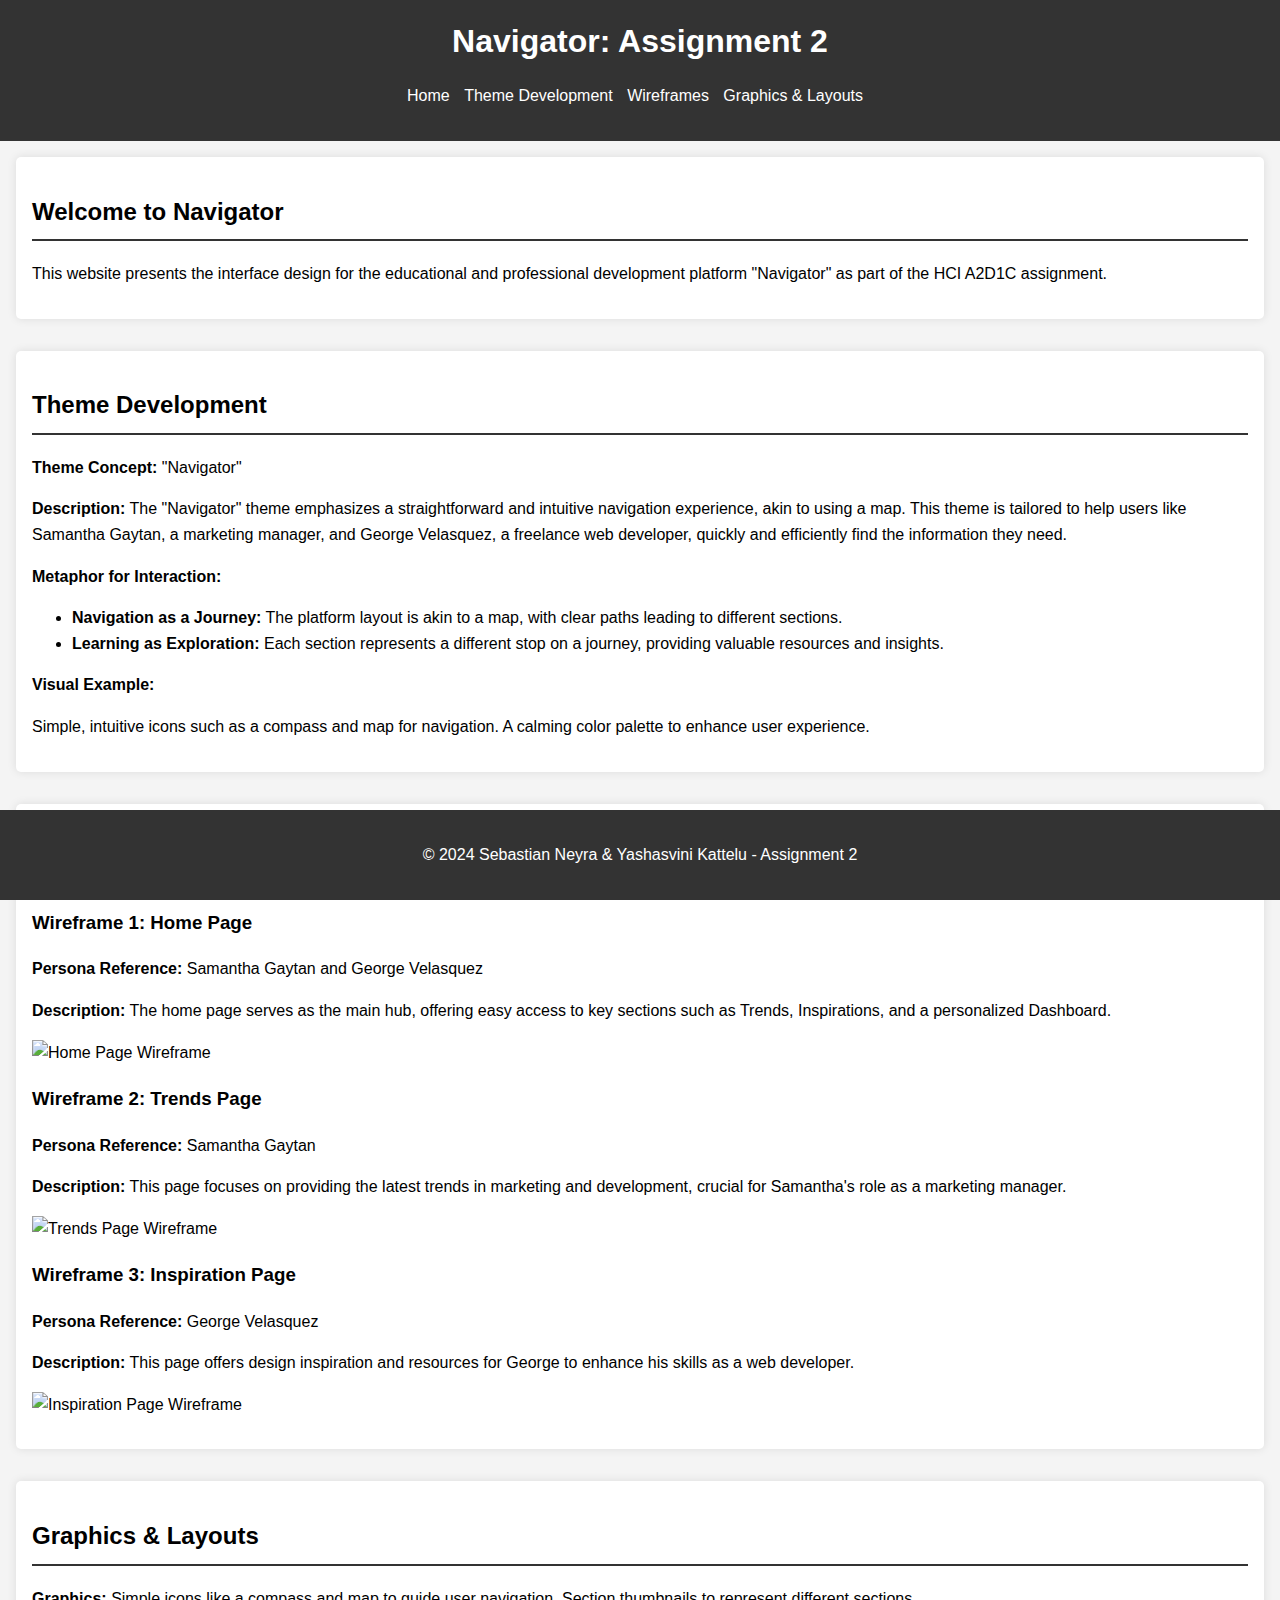
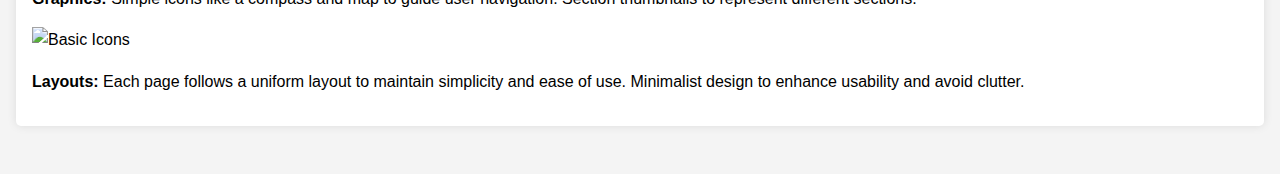
==== index.html @ 50e778f5 "Update index.html" ====
<!DOCTYPE html>
<html lang="en">
<head>
    <meta charset="UTF-8">
    <meta name="viewport" content="width=device-width, initial-scale=1.0">
    <title>Assignment 2</title>
    <link rel="stylesheet" href="styles.css">
</head>
<body>
    <header>
        <h1>Navigator: Assignment 2</h1>
        <nav>
            <ul>
                <li><a href="#home">Home</a></li>
                <li><a href="#theme">Theme Development</a></li>
                <li><a href="#wireframes">Wireframes</a></li>
                <li><a href="#graphics">Graphics & Layouts</a></li>
            </ul>
        </nav>
    </header>
    
    <main>
        <section id="home">
            <h2>Welcome to Navigator</h2>
            <p>This website presents the interface design for the educational and professional development platform "Navigator" as part of the HCI A2D1C assignment.</p>
        </section>
        
        <section id="theme">
            <h2>Theme Development</h2>
            <p><strong>Theme Concept:</strong> "Navigator"</p>
            <p><strong>Description:</strong> The "Navigator" theme emphasizes a straightforward and intuitive navigation experience, akin to using a map. This theme is tailored to help users like Samantha Gaytan, a marketing manager, and George Velasquez, a freelance web developer, quickly and efficiently find the information they need.</p>
            <p><strong>Metaphor for Interaction:</strong></p>
            <ul>
                <li><strong>Navigation as a Journey:</strong> The platform layout is akin to a map, with clear paths leading to different sections.</li>
                <li><strong>Learning as Exploration:</strong> Each section represents a different stop on a journey, providing valuable resources and insights.</li>
            </ul>
            <p><strong>Visual Example:</strong></p>
            <p>Simple, intuitive icons such as a compass and map for navigation. A calming color palette to enhance user experience.</p>
        </section>
        
        <section id="wireframes">
            <h2>Wireframes</h2>
            <h3>Wireframe 1: Home Page</h3>
            <p><strong>Persona Reference:</strong> Samantha Gaytan and George Velasquez</p>
            <p><strong>Description:</strong> The home page serves as the main hub, offering easy access to key sections such as Trends, Inspirations, and a personalized Dashboard.</p>
            <img src="https://github.com/sneyr001/assignment2/raw/main/images/image1.jpeg" alt="Home Page Wireframe">
            
            <h3>Wireframe 2: Trends Page</h3>
            <p><strong>Persona Reference:</strong> Samantha Gaytan</p>
            <p><strong>Description:</strong> This page focuses on providing the latest trends in marketing and development, crucial for Samantha's role as a marketing manager.</p>
            <img src="https://github.com/sneyr001/assignment2/raw/main/images/image2.jpeg" alt="Trends Page Wireframe">
            
            <h3>Wireframe 3: Inspiration Page</h3>
            <p><strong>Persona Reference:</strong> George Velasquez</p>
            <p><strong>Description:</strong> This page offers design inspiration and resources for George to enhance his skills as a web developer.</p>
            <img src="https://github.com/sneyr001/assignment2/raw/main/images/image3.jpeg" alt="Inspiration Page Wireframe">
        </section>
        
        <section id="graphics">
            <h2>Graphics & Layouts</h2>
            <p><strong>Graphics:</strong> Simple icons like a compass and map to guide user navigation. Section thumbnails to represent different sections.</p>
            <img src="https://i.imgur.com/xXWyKfG.png" alt="Basic Icons">
            <p><strong>Layouts:</strong> Each page follows a uniform layout to maintain simplicity and ease of use. Minimalist design to enhance usability and avoid clutter.</p>
        </section>
        
    </main>
    
    <footer>
        <p>© 2024 Sebastian Neyra & Yashasvini Kattelu - Assignment 2</p>
    </footer>
</body>
</html>
---- styles.css ----
/* styles.css */

body {
    font-family: Arial, sans-serif;
    margin: 0;
    padding: 0;
    line-height: 1.6;
    background-color: #f4f4f4;
}

header {
    background: #333;
    color: #fff;
    padding: 1rem 0;
    text-align: center;
}

header h1 {
    margin: 0;
    font-size: 2rem;
}

nav ul {
    list-style: none;
    padding: 0;
}

nav ul li {
    display: inline;
    margin-right: 10px;
}

nav ul li a {
    color: #fff;
    text-decoration: none;
}

main {
    padding: 1rem;
}

section {
    margin-bottom: 2rem;
    padding: 1rem;
    background: #fff;
    border-radius: 5px;
    box-shadow: 0 0 10px rgba(0, 0, 0, 0.1);
}

section h2 {
    border-bottom: 2px solid #333;
    padding-bottom: 0.5rem;
}

section img {
    max-width: 100%;
    display: block;
    margin: 1rem 0;
}

footer {
    text-align: center;
    padding: 1rem 0;
    background: #333;
    color: #fff;
    position: fixed;
    width: 100%;
    bottom: 0;
}
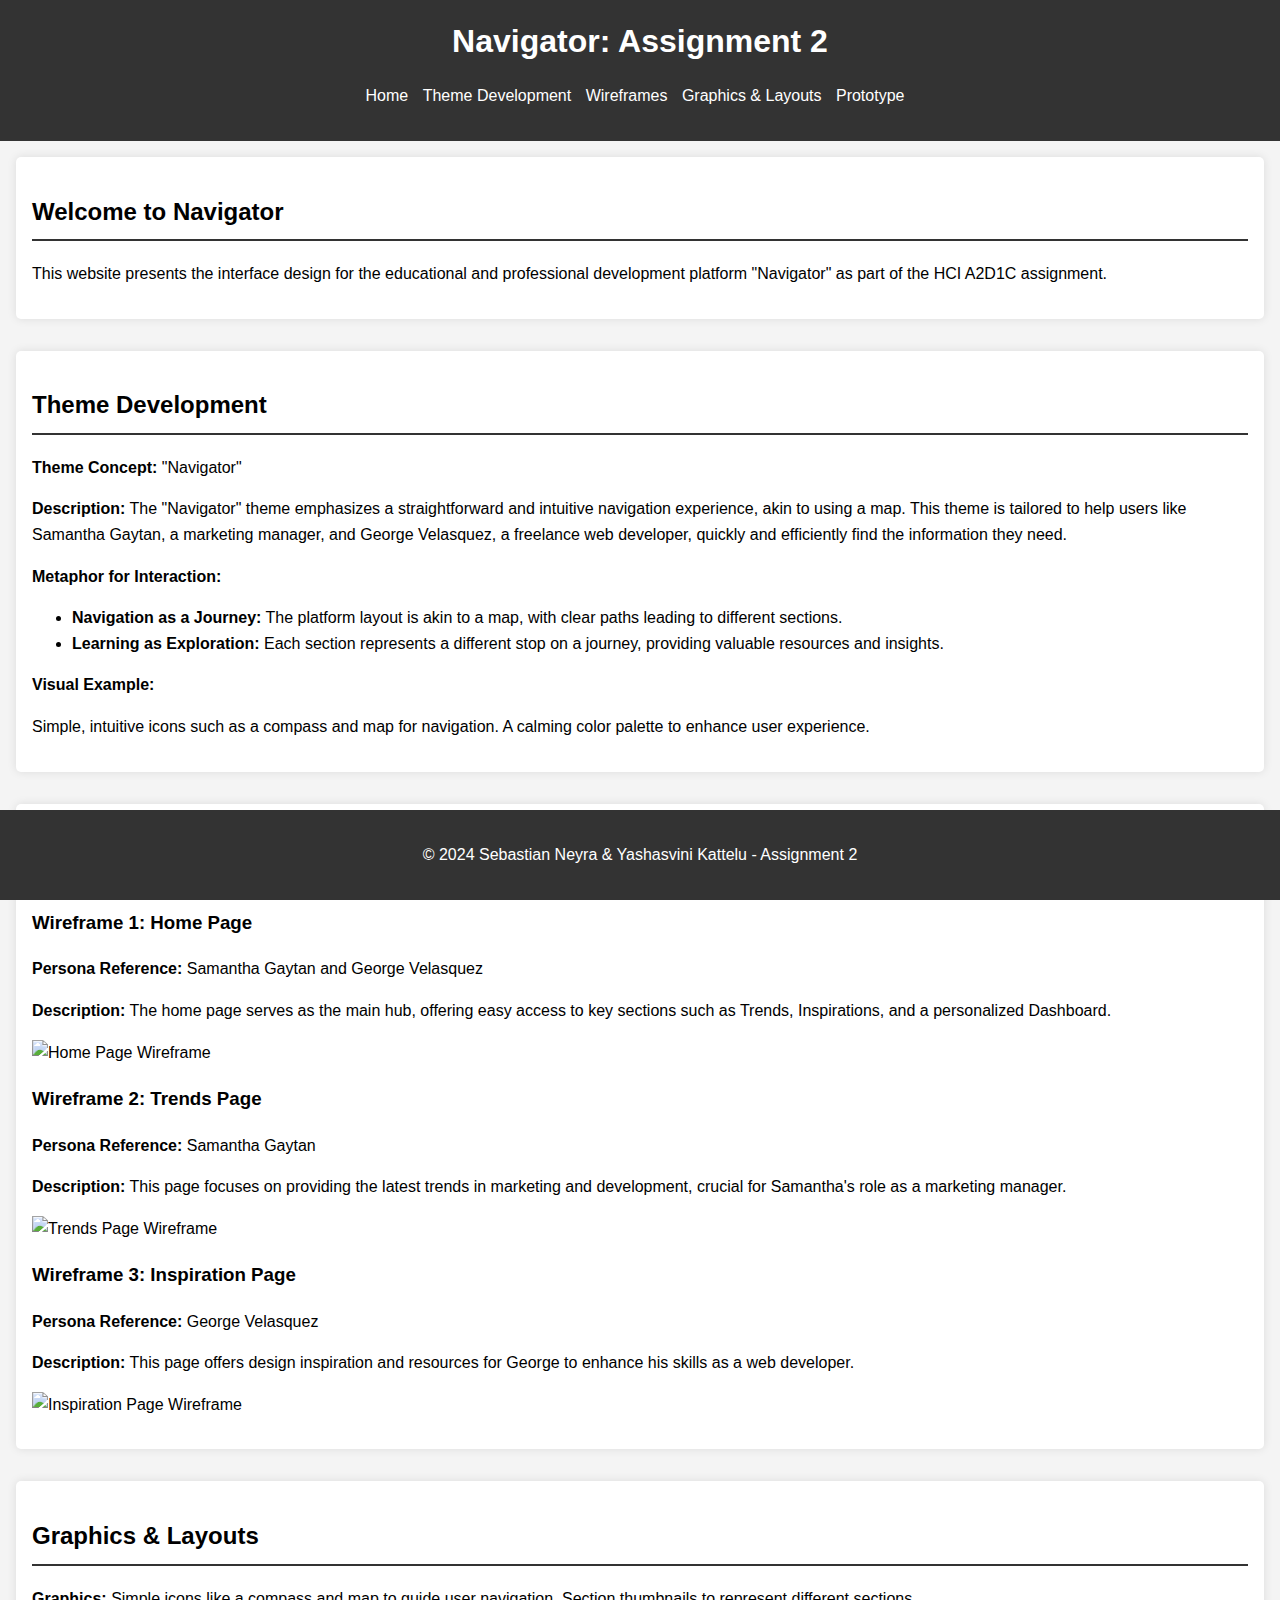
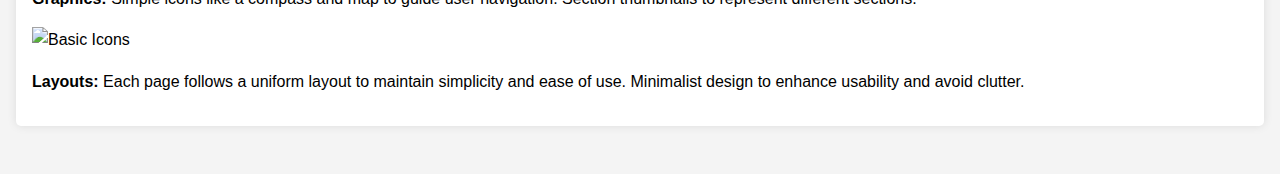
==== commit 649f5d93: "Update index.html" ====
--- a/index.html
+++ b/index.html
@@ -15,6 +15,7 @@
                 <li><a href="#theme">Theme Development</a></li>
                 <li><a href="#wireframes">Wireframes</a></li>
                 <li><a href="#graphics">Graphics & Layouts</a></li>
+                <li><a href="#prototype">Prototype</a></li>
             </ul>
         </nav>
     </header>
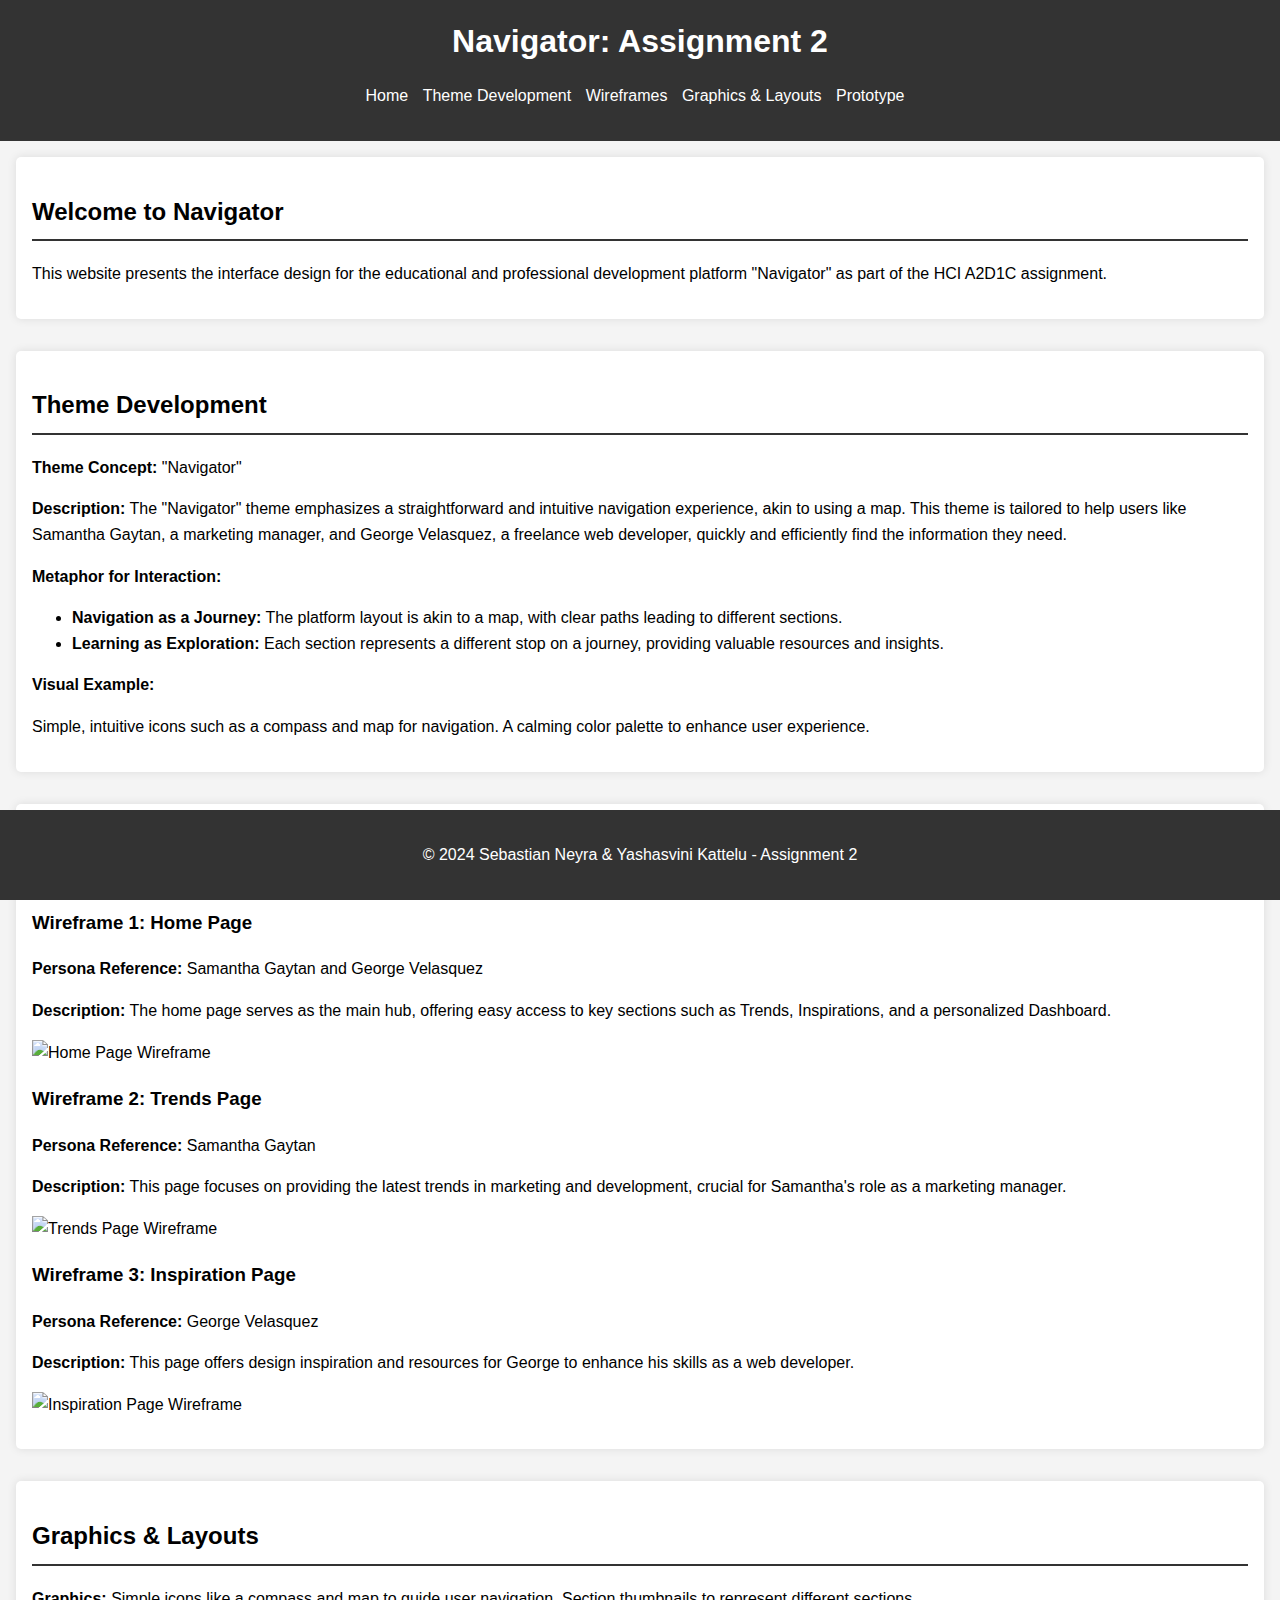
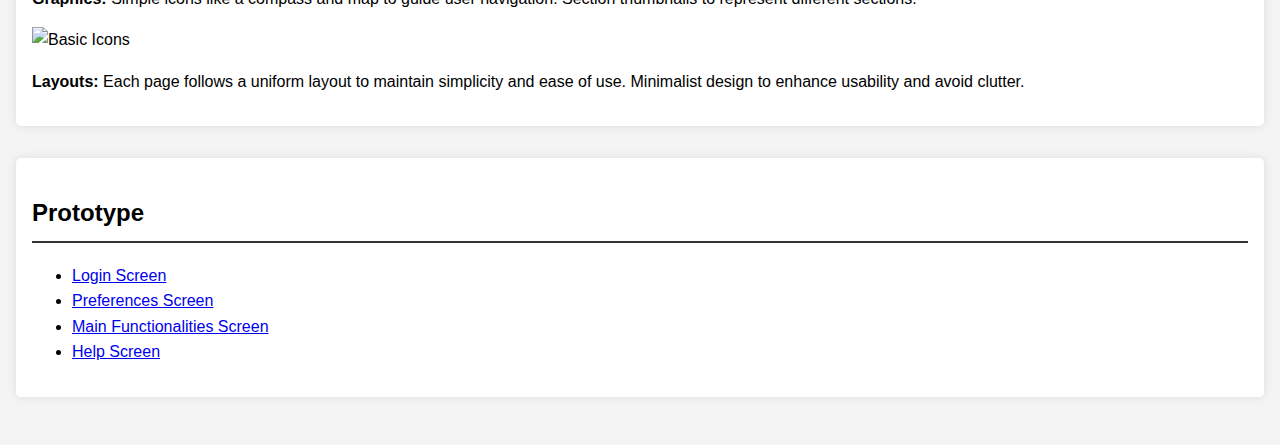
==== commit 35b4ae5c: "Update index.html" ====
--- a/index.html
+++ b/index.html
@@ -63,7 +63,17 @@
             <img src="https://i.imgur.com/xXWyKfG.png" alt="Basic Icons">
             <p><strong>Layouts:</strong> Each page follows a uniform layout to maintain simplicity and ease of use. Minimalist design to enhance usability and avoid clutter.</p>
         </section>
-        
+
+        <section id="prototype">
+            <h2>Prototype</h2>
+            <ul>
+                <li><a href="prototype/login.html" target="_blank">Login Screen</a></li>
+                <li><a href="prototype/preferences.html" target="_blank">Preferences Screen</a></li>
+                <li><a href="prototype/main.html" target="_blank">Main Functionalities Screen</a></li>
+                <li><a href="prototype/help.html" target="_blank">Help Screen</a></li>
+            </ul>
+        </section>
+    
     </main>
     
     <footer>
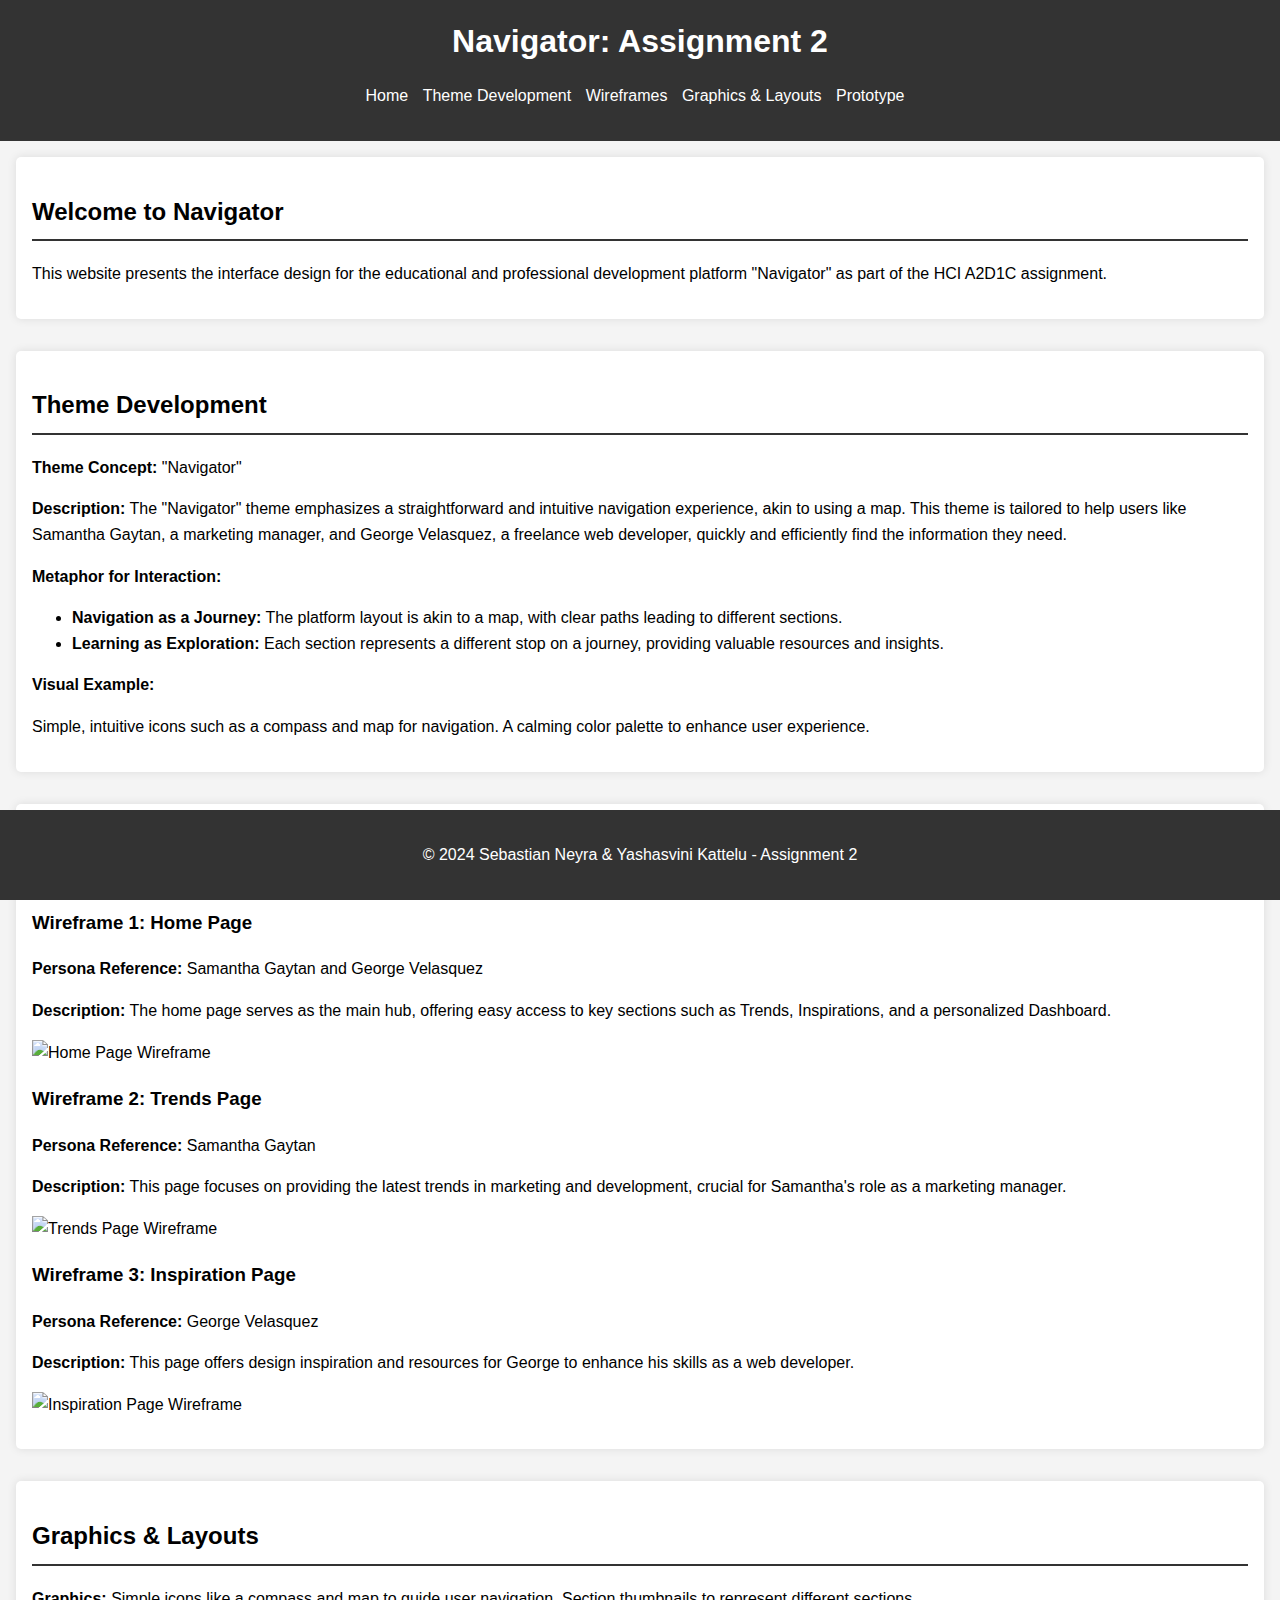
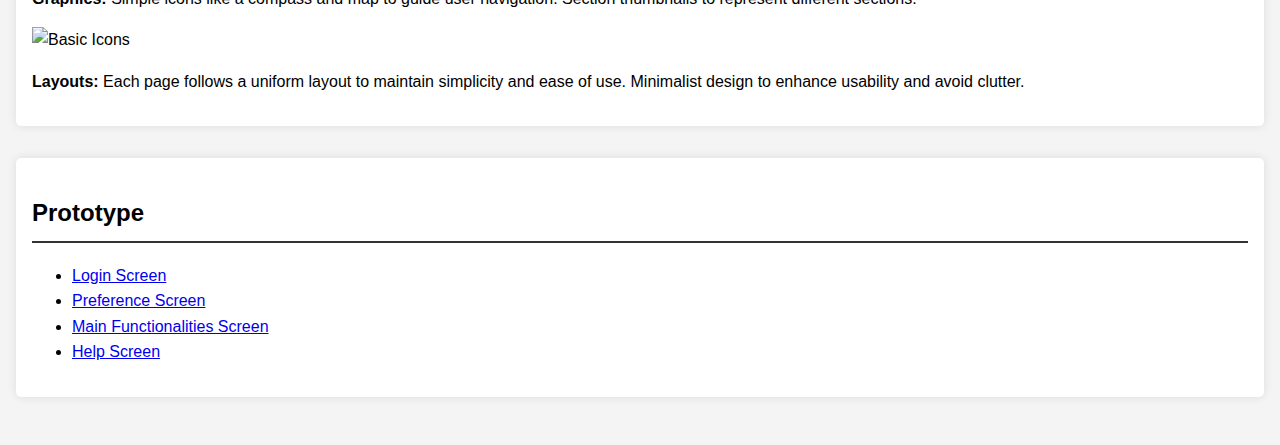
==== commit 6387442f: "Update index.html" ====
--- a/index.html
+++ b/index.html
@@ -68,7 +68,7 @@
             <h2>Prototype</h2>
             <ul>
                 <li><a href="prototype/login.html" target="_blank">Login Screen</a></li>
-                <li><a href="prototype/preferences.html" target="_blank">Preferences Screen</a></li>
+                <li><a href="prototype/preference.html" target="_blank">Preference Screen</a></li>
                 <li><a href="prototype/main.html" target="_blank">Main Functionalities Screen</a></li>
                 <li><a href="prototype/help.html" target="_blank">Help Screen</a></li>
             </ul>
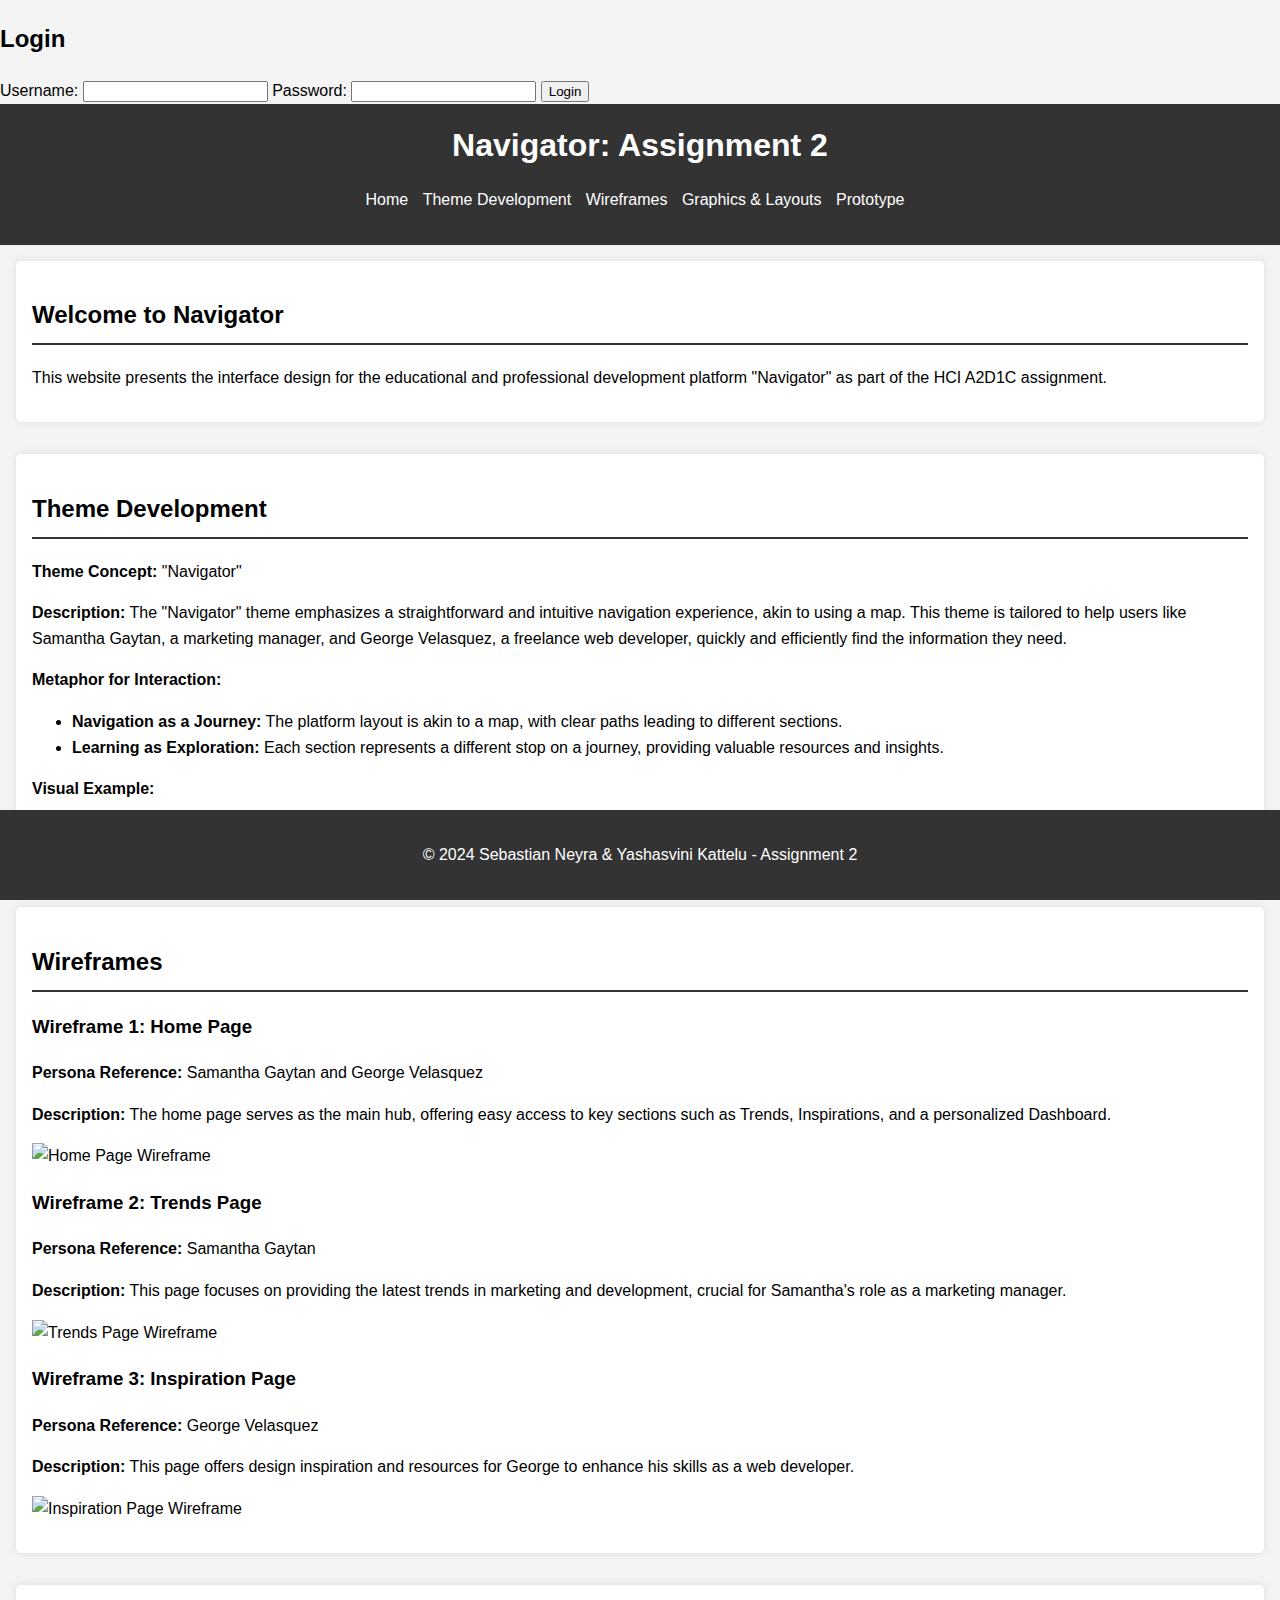
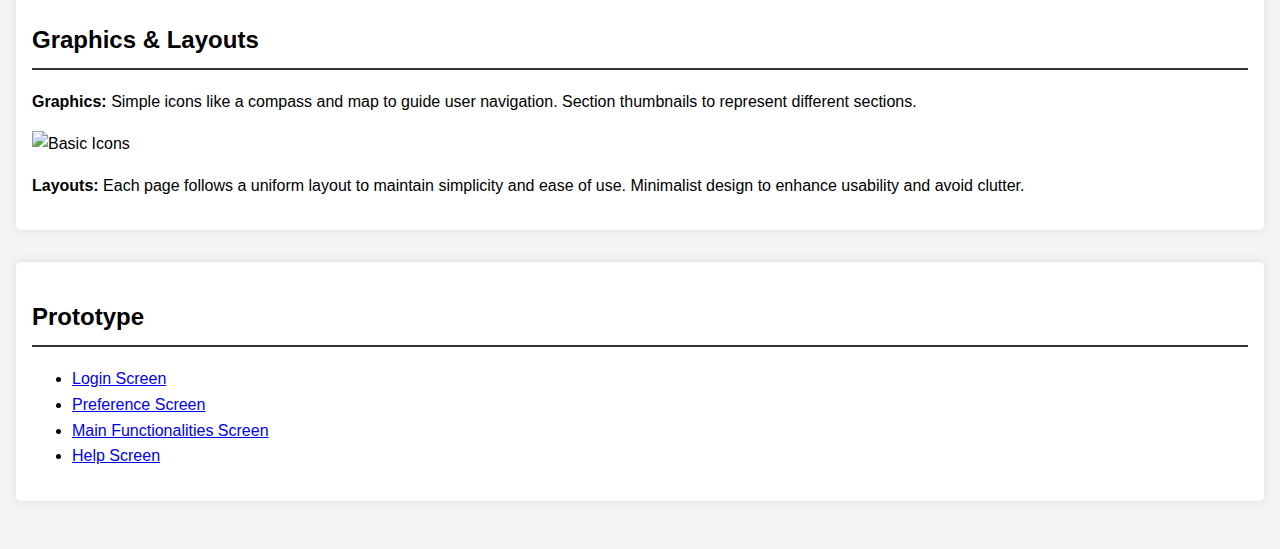
==== commit d38cae05: "Update index.html" ====
--- a/index.html
+++ b/index.html
@@ -7,6 +7,17 @@
     <link rel="stylesheet" href="styles.css">
 </head>
 <body>
+    <div class="login-screen">
+        <h2>Login</h2>
+        <form>
+            <label for="username">Username:</label>
+            <input type="text" id="username" name="username" required>
+            <label for="password">Password:</label>
+            <input type="password" id="password" name="password" required>
+            <button type="submit">Login</button>
+        </form>
+    </div>
+    
     <header>
         <h1>Navigator: Assignment 2</h1>
         <nav>
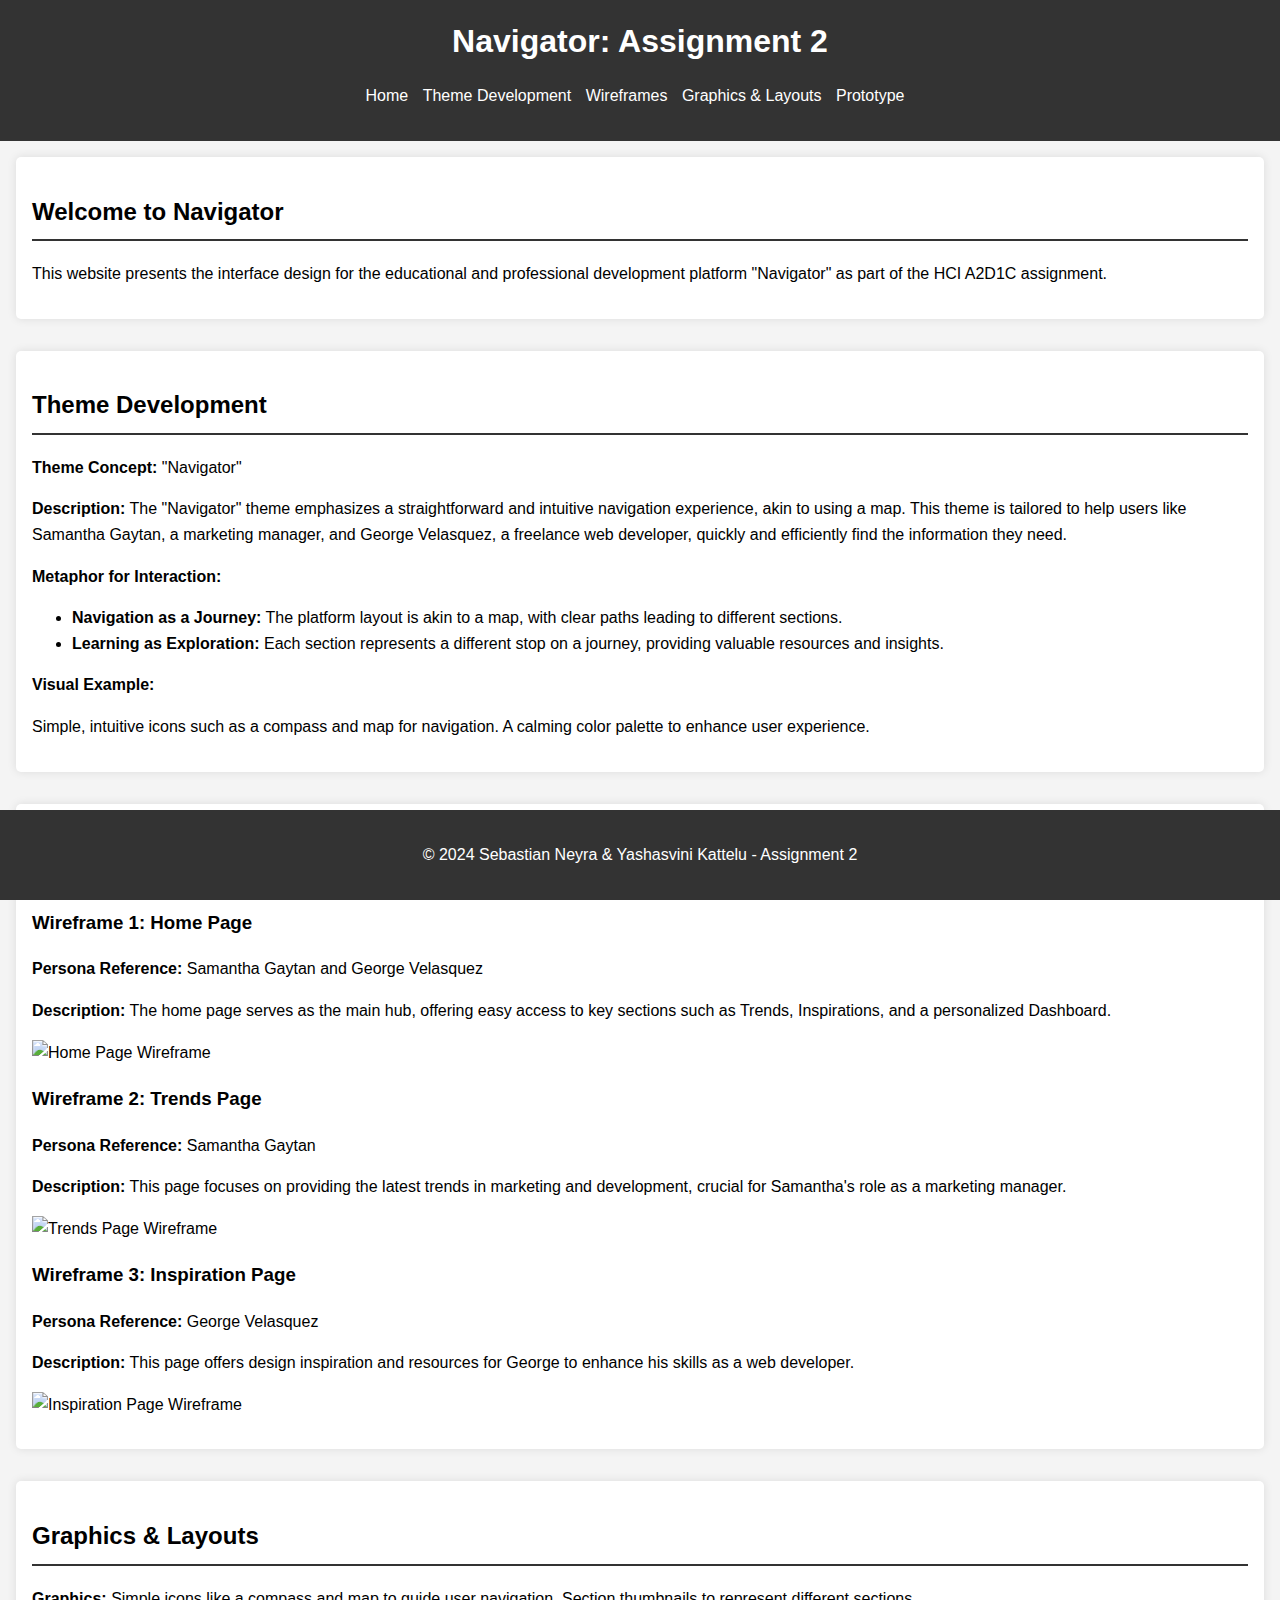
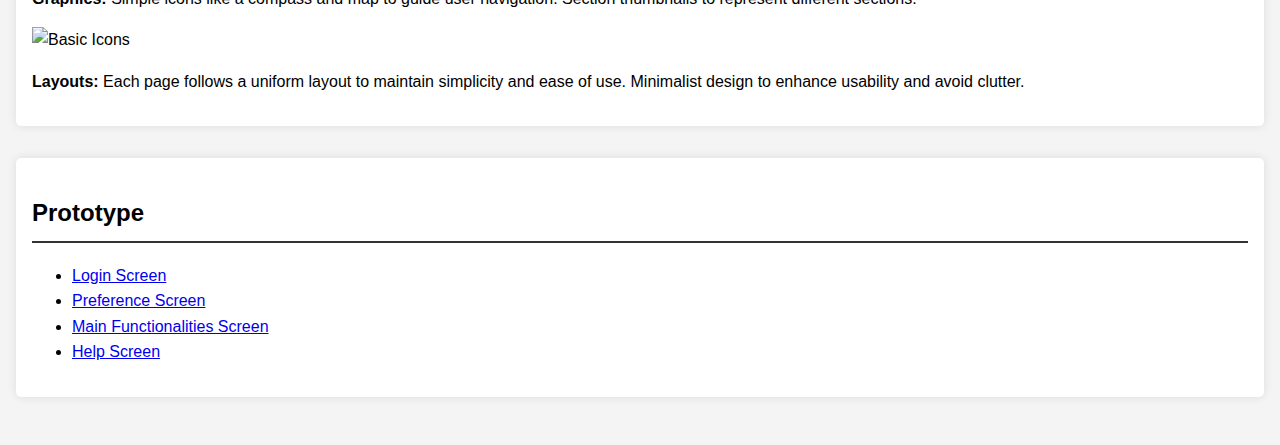
==== commit 07782730: "Update index.html" ====
--- a/index.html
+++ b/index.html
@@ -6,18 +6,7 @@
     <title>Assignment 2</title>
     <link rel="stylesheet" href="styles.css">
 </head>
-<body>
-    <div class="login-screen">
-        <h2>Login</h2>
-        <form>
-            <label for="username">Username:</label>
-            <input type="text" id="username" name="username" required>
-            <label for="password">Password:</label>
-            <input type="password" id="password" name="password" required>
-            <button type="submit">Login</button>
-        </form>
-    </div>
-    
+<body>    
     <header>
         <h1>Navigator: Assignment 2</h1>
         <nav>
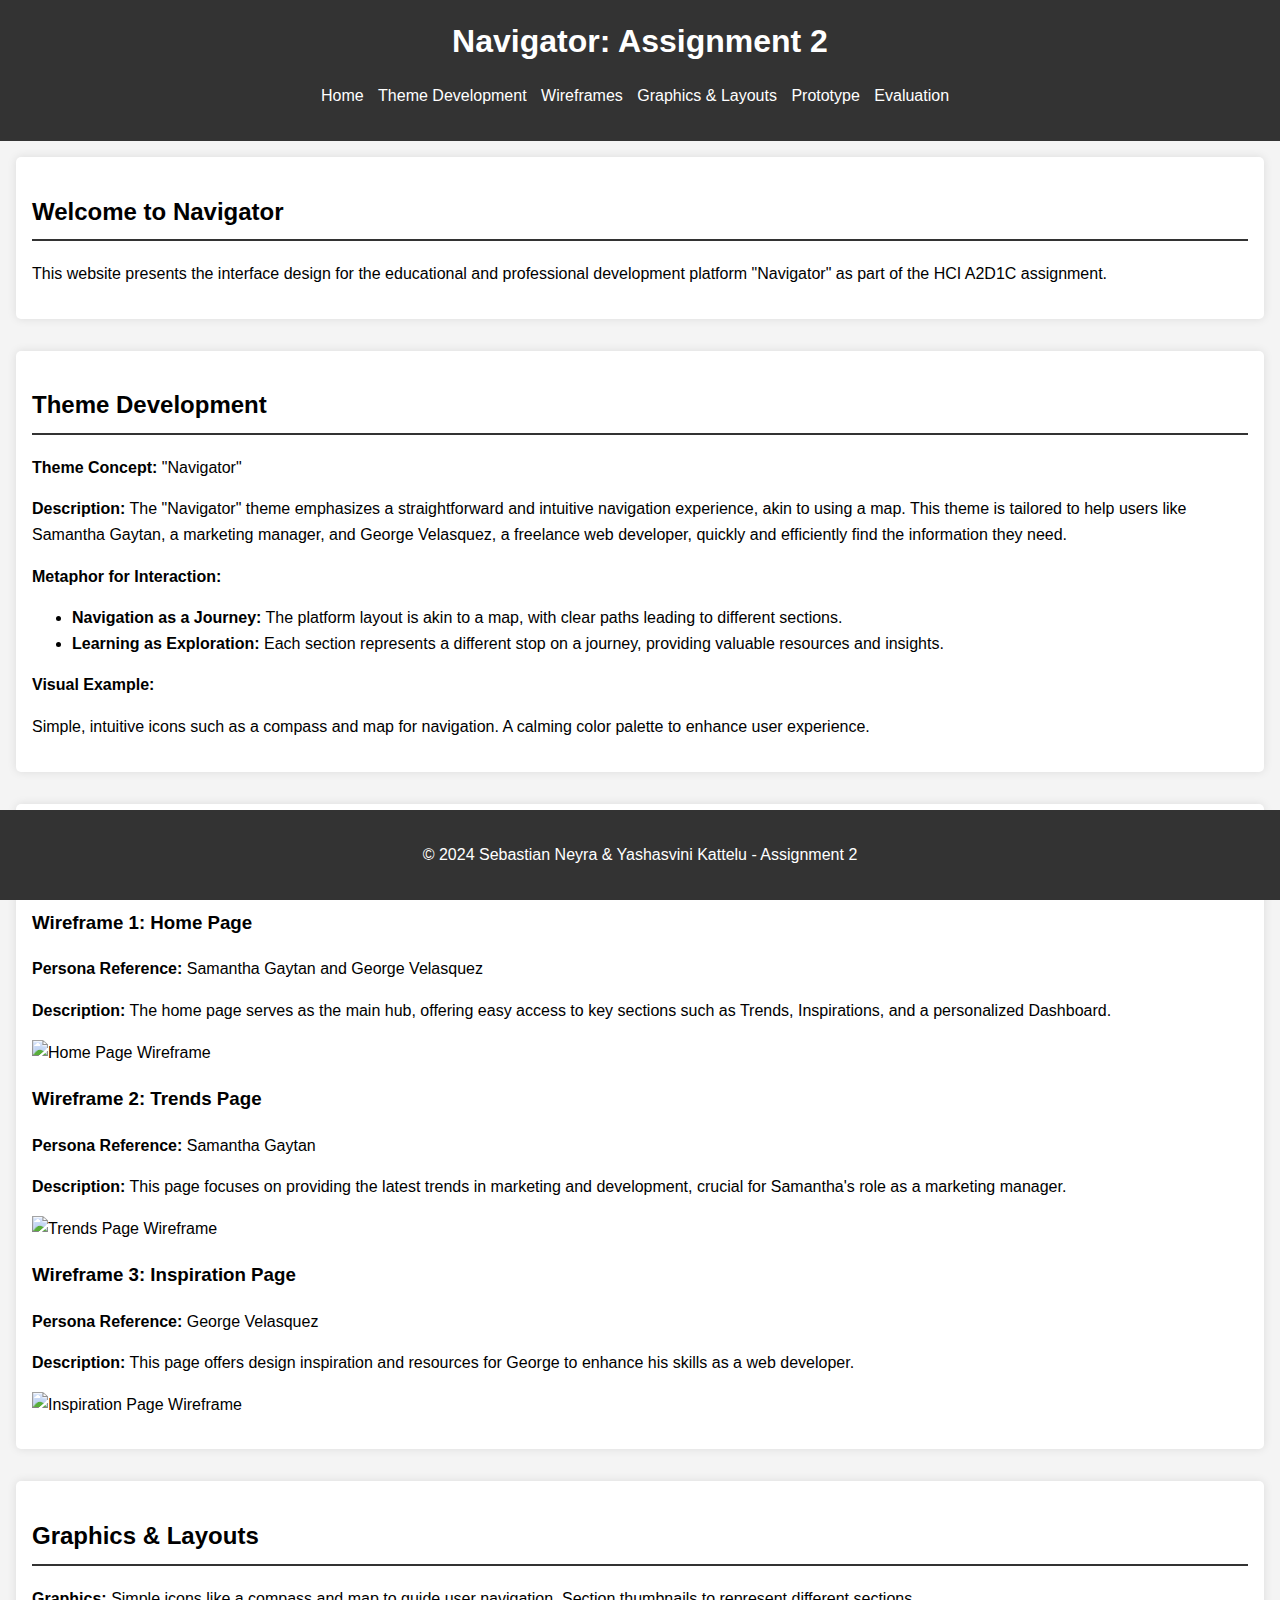
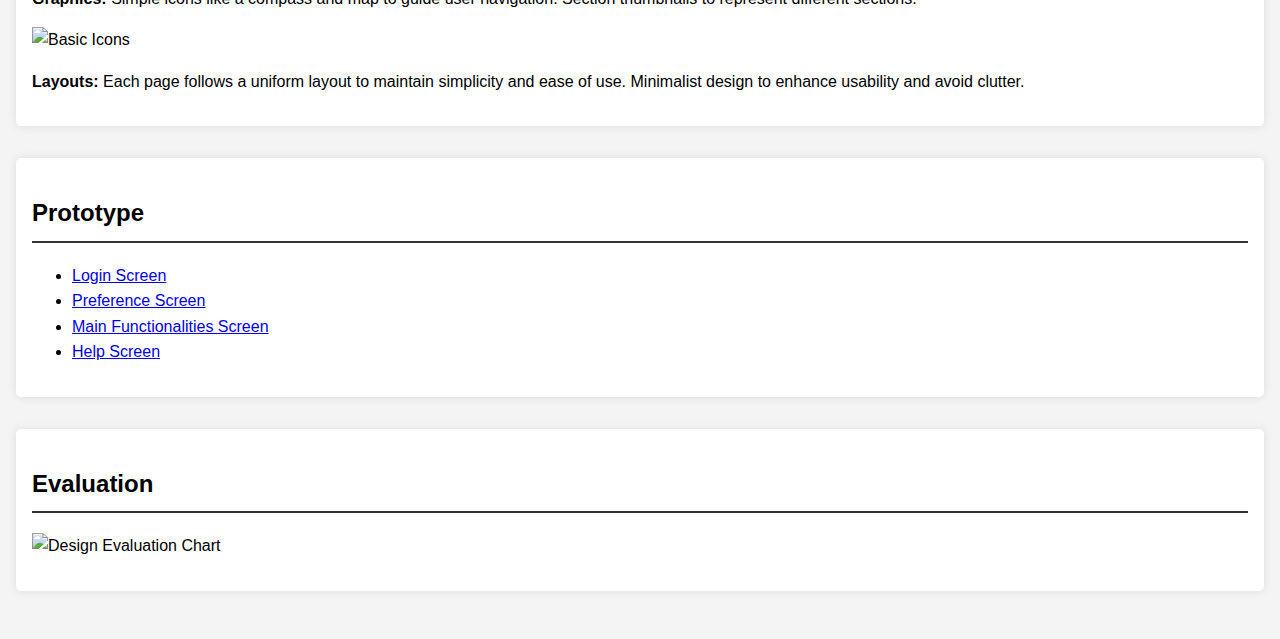
==== commit d8d4fbc7: "Update index.html" ====
--- a/index.html
+++ b/index.html
@@ -16,6 +16,7 @@
                 <li><a href="#wireframes">Wireframes</a></li>
                 <li><a href="#graphics">Graphics & Layouts</a></li>
                 <li><a href="#prototype">Prototype</a></li>
+                <li><a href="#evaluation">Evaluation</a></li>
             </ul>
         </nav>
     </header>
@@ -73,7 +74,12 @@
                 <li><a href="prototype/help.html" target="_blank">Help Screen</a></li>
             </ul>
         </section>
-    
+
+        <section id="evalutation">
+            <h2>Evaluation</h2>
+            <img src="images/evaluation.png" alt="Design Evaluation Chart">
+        </section>
+        
     </main>
     
     <footer>
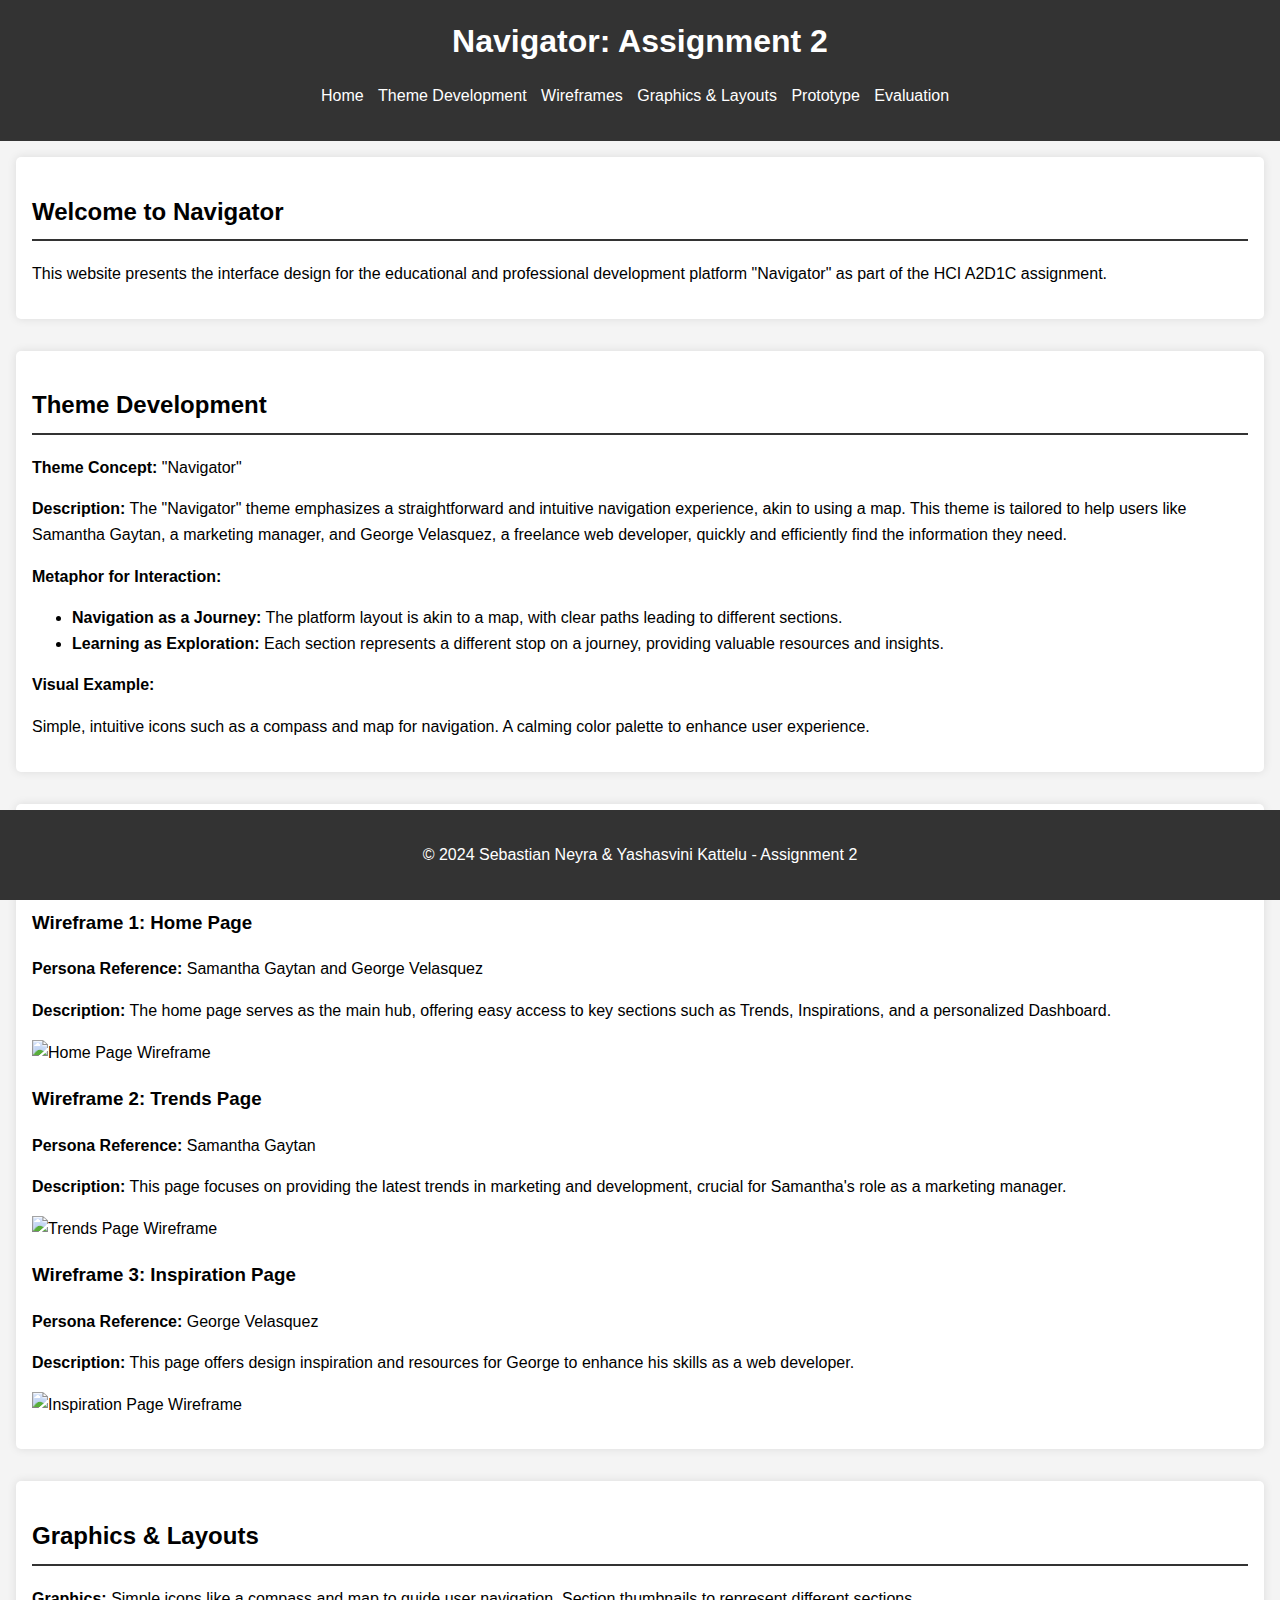
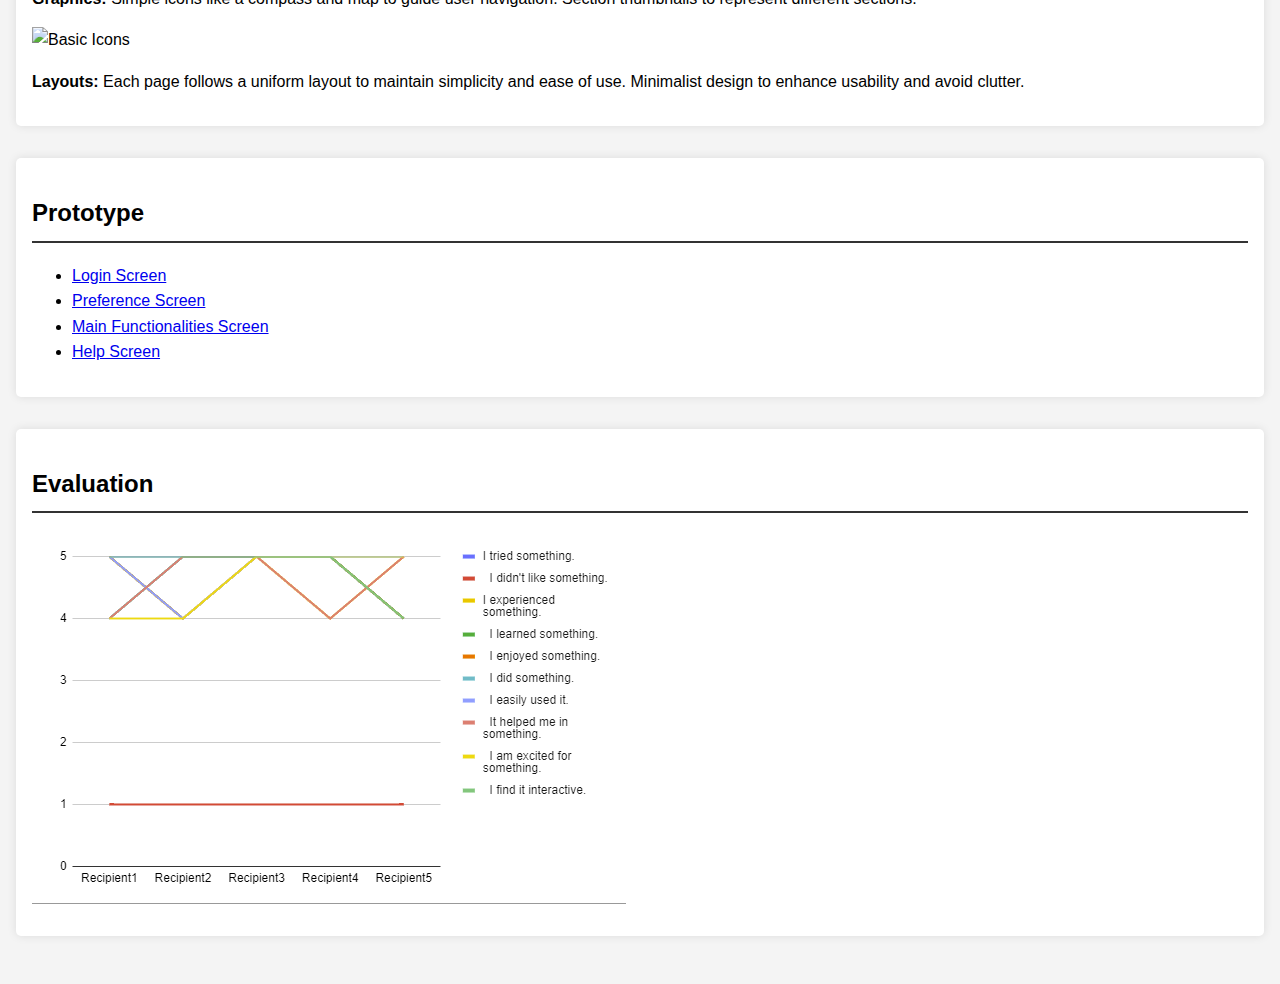
==== commit 21c8c731: "Update index.html" ====
--- a/index.html
+++ b/index.html
@@ -77,7 +77,7 @@
 
         <section id="evalutation">
             <h2>Evaluation</h2>
-            <img src="images/evaluation.png" alt="Design Evaluation Chart">
+            <img src="images/surveys.png" alt="Design Evaluation Chart">
         </section>
         
     </main>
